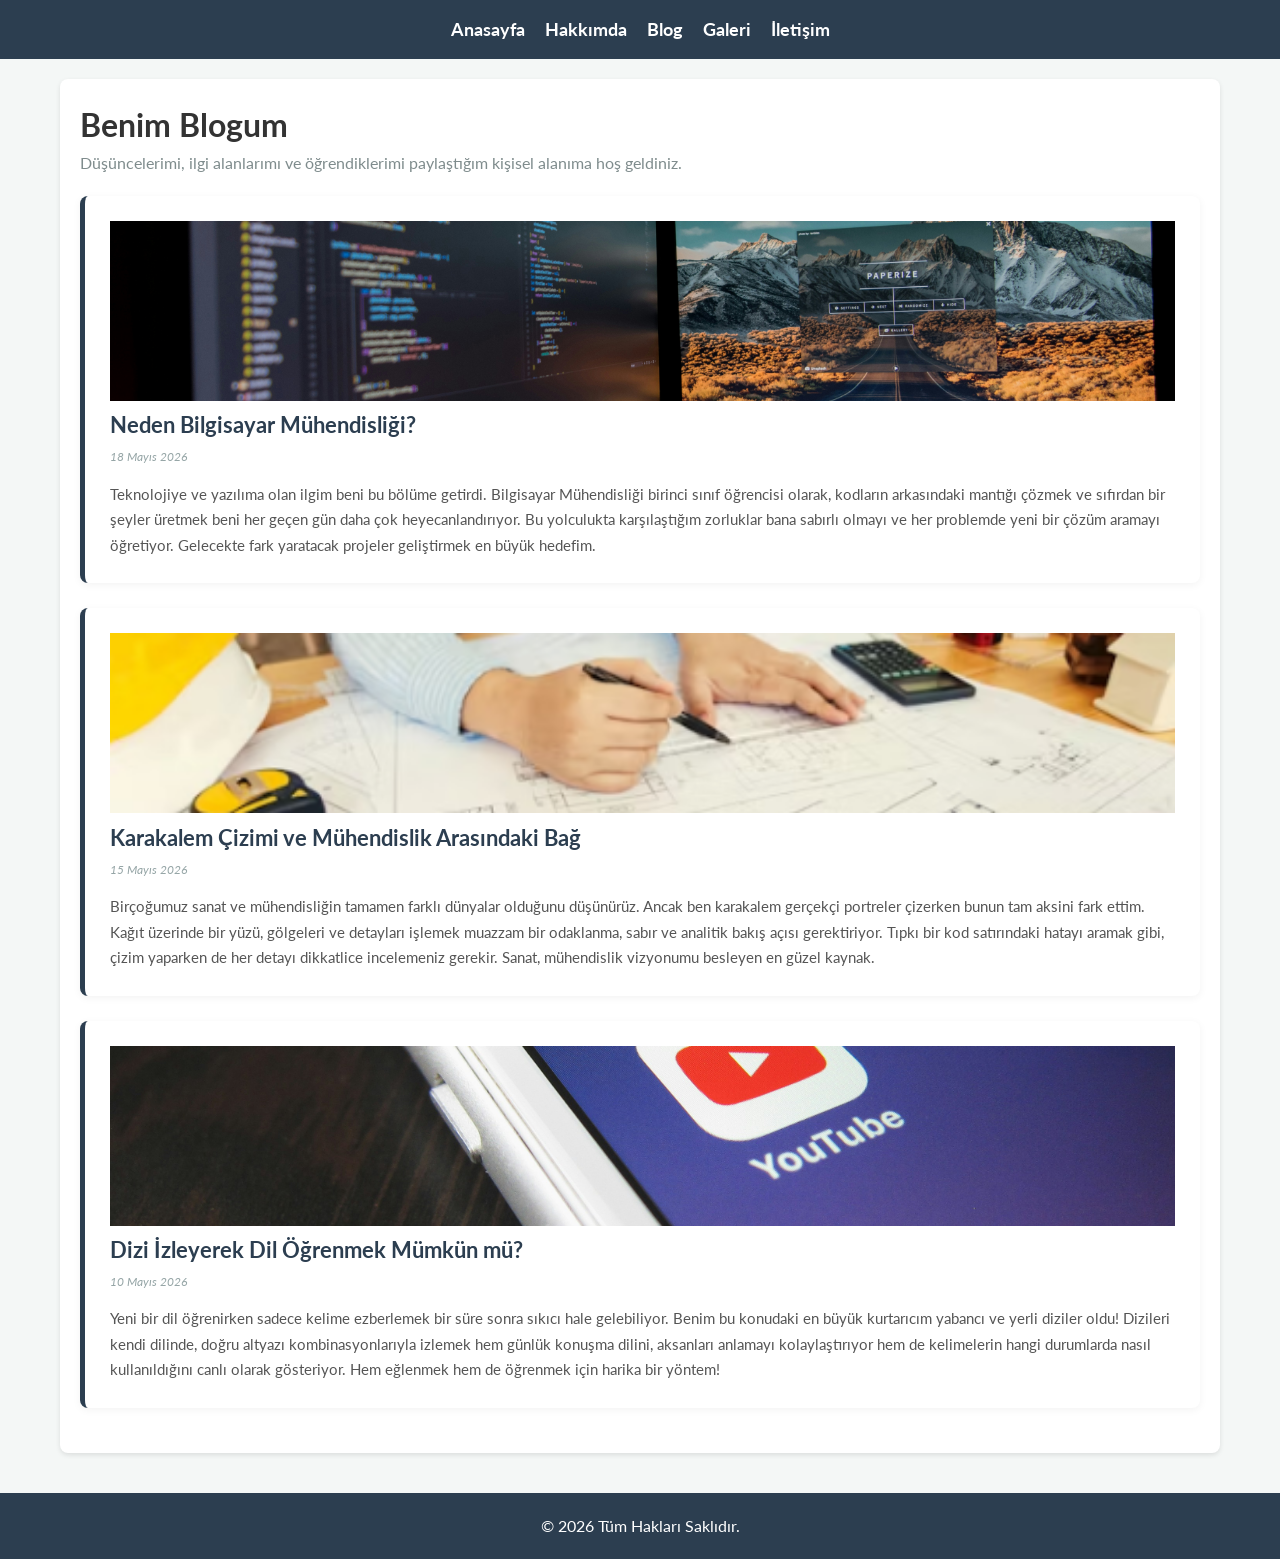
==== blog.html @ 265ef209 "first commit" ====
<!DOCTYPE html>
<html lang="tr">

<head>
    <meta charset="UTF-8">
    <meta name="viewport" content="width=device-width, initial-scale=1.0">
    <title>Kişisel Web Sayfam | blog</title>
    <link rel="preconnect" href="https://fonts.googleapis.com">
    <link rel="preconnect" href="https://fonts.gstatic.com" crossorigin>
    <link href="https://fonts.googleapis.com/css2?family=Lato:wght@300;400;700&display=swap" rel="stylesheet">
    <link rel="stylesheet" href="style.css">
</head>

<body>

    <header>
        <nav class="nav-menu">
            <a href="index.html">Anasayfa</a>
            <a href="hakkımda.html">Hakkımda</a>
            <a href="blog.html">Blog</a>
            <a href="galeri.html">Galeri</a>
            <a href="iletişim.html">İletişim</a>
        </nav>
    </header>

    <div class="container">
        <main class="content">
            <h1>Benim Blogum</h1>
            <p style="margin-bottom: 20px; color: #7f8c8d;">Düşüncelerimi, ilgi alanlarımı ve öğrendiklerimi paylaştığım
                kişisel alanıma hoş geldiniz.</p>

            <article class="blog-post">
                <img src="img/bilgisayar.jpg" class="blog-image">
                <h2>Neden Bilgisayar Mühendisliği?</h2>
                <div class="date">18 Mayıs 2026</div>
                <p>Teknolojiye ve yazılıma olan ilgim beni bu bölüme getirdi. Bilgisayar Mühendisliği birinci sınıf
                    öğrencisi olarak, kodların arkasındaki mantığı çözmek ve sıfırdan bir şeyler üretmek beni her geçen
                    gün daha çok heyecanlandırıyor. Bu yolculukta karşılaştığım zorluklar bana sabırlı olmayı ve her
                    problemde yeni bir çözüm aramayı öğretiyor. Gelecekte fark yaratacak projeler geliştirmek en büyük
                    hedefim.</p>
            </article>

            <article class="blog-post">
                <img src="img/çizgi.png" class="blog-image">
                <h2>Karakalem Çizimi ve Mühendislik Arasındaki Bağ</h2>
                <div class="date">15 Mayıs 2026</div>
                <p>Birçoğumuz sanat ve mühendisliğin tamamen farklı dünyalar olduğunu düşünürüz. Ancak ben karakalem
                    gerçekçi portreler çizerken bunun tam aksini fark ettim. Kağıt üzerinde bir yüzü, gölgeleri ve
                    detayları işlemek muazzam bir odaklanma, sabır ve analitik bakış açısı gerektiriyor. Tıpkı bir kod
                    satırındaki hatayı aramak gibi, çizim yaparken de her detayı dikkatlice incelemeniz gerekir. Sanat,
                    mühendislik vizyonumu besleyen en güzel kaynak.</p>
            </article>

            <article class="blog-post">
                <img src="img/video.jpg" class="blog-image">
                <h2>Dizi İzleyerek Dil Öğrenmek Mümkün mü?</h2>
                <div class="date">10 Mayıs 2026</div>
                <p>Yeni bir dil öğrenirken sadece kelime ezberlemek bir süre sonra sıkıcı hale gelebiliyor. Benim bu
                    konudaki en büyük kurtarıcım yabancı ve yerli diziler oldu! Dizileri kendi dilinde, doğru altyazı
                    kombinasyonlarıyla izlemek hem günlük konuşma dilini, aksanları anlamayı kolaylaştırıyor hem de
                    kelimelerin hangi durumlarda nasıl kullanıldığını canlı olarak gösteriyor. Hem eğlenmek hem de
                    öğrenmek için harika bir yöntem!</p>
            </article>
        </main>
    </div>

    <footer>
        <p>&copy; 2026 Tüm Hakları Saklıdır.</p>
    </footer>

</body>

</html>
---- style.css ----
/* Сброс стилей и подключение шрифта Lato */
* {
    margin: 0;
    padding: 0;
    box-sizing: border-box;
    font-family: 'Lato', sans-serif;
}

body {
    background-color: #f4f7f6;
    color: #333;
    line-height: 1.6;
}

/* Меню навигации */
header {
    background-color: #2c3e50;
    padding: 15px;
}

.nav-menu {
    display: flex;
    justify-content: center;
    gap: 20px;
}

.nav-menu a {
    color: white;
    text-decoration: none;
    font-weight: bold;
    font-size: 18px;
}

.nav-menu a:hover {
    color: #1abc9c;
}

/* Сетка: контент + сайдбар справа */
.container {
    display: flex;
    max-width: 1200px;
    margin: 20px auto;
    padding: 0 20px;
    gap: 30px;
}

.content {
    flex: 3;
    background: white;
    padding: 20px;
    border-radius: 8px;
    box-shadow: 0 2px 5px rgba(0,0,0,0.1);
}

.sidebar {
    flex: 1;
    background: #eef2f3;
    padding: 20px;
    border-radius: 8px;
    height: fit-content;
}

.img{
    width: 60px;
    height: 60px;
    margin-left: 10px;
    margin-bottom: 10px;
}

.links{
    margin-bottom: 20px;
}

.başlık{
    color: #2c3e50;
}

.img1{
    width: 250px;
    flex: 1;               /* Заставляет все картинки делиться местом поровну */
    height: 200px;         /* Задаем им ОДИНАКОВУЮ высоту */
    object-fit: cover;     /* Самое важное! Картинка подстроится под размер и не сожмется уродливо */
    border-radius: 6px;
}


.education-block {
    display: flex;
    align-items: center;
    gap: 20px;
    margin: 20px 0;
}

.education-text {
    flex: 2;
    width: 700px;
}

.certificate-img {
    flex: 1;
}

.certificate-img img {
    width: 100%;
    border-radius: 6px;
    box-shadow: 0 4px 8px rgba(0,0,0,0.1); /* Легкая тень, чтобы сертификат выделялся */
    transition: transform 0.3s;
}

/* Эффект при наведении — картинка чуть увеличится */
.certificate-img img:hover {
    transform: scale(1.05);
}

/* Адаптивность для мобилок */
@media (max-width: 600px) {
    .education-block {
        flex-direction: column;
    }
}   

@media (max-width: 768px) {
    .container {
        flex-direction: column;
    }
}

.cards_grid {
    display: grid;
    grid-template-columns: repeat(auto-fit, minmax(250px, 1fr)); /* Карточки сами подстроятся под размер экрана */
    gap: 20px;
    margin-top: 25px;
}

.profile_card {
    background: #ffffff;
    border-radius: 10px;
    overflow: hidden; /* Чтобы картинка не вылезала за скругленные края */
    box-shadow: 0 4px 12px rgba(0, 0, 0, 0.08); /* Мягкая красивая тень */
    transition: transform 0.3s ease, box-shadow 0.3s ease;
}

.profile_card:hover {
    transform: translateY(-5px); /* Карточка изящно приподнимается */
    box-shadow: 0 8px 20px rgba(0, 0, 0, 0.15);
}


.profile_card img {
    width: 100%;
    height: 180px;
    object-fit: cover;
}

.profile_card p {
    width: 250px;
    padding: 15px;
    font-size: 14px;
    color: #444;
    line-height: 1.5;
}

.ben{
    margin-left: 43%;
}
.ben_txt{
    text-align: center; 
    width: 1000px;
    margin-left: 250px;
}


.blog-post {
    background: #ffffff;
    padding: 25px;
    border-radius: 8px;
    margin-bottom: 25px; /* Отступ между постами */
    box-shadow: 0 2px 8px rgba(0,0,0,0.05);
    border-left: 5px solid #2c3e50; /* Красивая цветная полоска слева */
}


.blog-post h2 {
    color: #2c3e50;
    font-size: 22px;
    margin-bottom: 5px;
}


.blog-post .date {
    font-size: 12px;
    color: #95a5a6;
    margin-bottom: 15px;
    font-style: italic;
}


.blog-post p {
    font-size: 15px;
    color: #555;
    line-height: 1.7;
}

.blog-image {
    width: 100%;
    height: 180px;
    object-fit: cover; 
}

.gallery-grid {
    display: grid;
    grid-template-columns: repeat(auto-fit, minmax(200px, 1fr));
    gap: 15px;
}

.gallery-item {
    background: #ffffff;
    border-radius: 8px;
    overflow: hidden;
    box-shadow: 0 4px 10px rgba(0, 0, 0, 0.05);
    height: 200px;
}

.gallery-item img {
    width: 100%;
    height: 100%;
    object-fit: cover;
    transition: transform 0.4s ease;
}


.gallery-item img:hover {
    transform: scale(1.08); 
}

/* Стиль для самой формы */
.contact-form {
    display: flex;
    flex-direction: column;
    max-width: 500px; /* Чтобы форма не растягивалась на весь экран */
    margin-top: 20px;
}

/* Названия полей */
.contact-form label {
    margin-bottom: 5px;
    font-weight: bold;
    color: #2c3e50;
    font-size: 14px;
}

/* Поля ввода и текстовая область */
.contact-form input, 
.contact-form textarea {
    padding: 10px;
    margin-bottom: 15px;
    border: 1px solid #ccc;
    border-radius: 6px;
    font-family: 'Lato', sans-serif; /* Помним про шрифт из задания */
    font-size: 14px;
}

/* Кнопка отправки */
.submit-btn {
    background-color: #2c3e50; /* Цвет под твою шапку сайта */
    color: white;
    padding: 12px;
    border: none;
    border-radius: 6px;
    cursor: pointer;
    font-weight: bold;
    transition: background 0.3s ease;
}

/* Эффект при наведении на кнопку */
.submit-btn:hover {
    background-color: #34495e;
}

footer {
    text-align: center;
    padding: 20px;
    background: #2c3e50;
    color: white;
    margin-top: 40px;
}
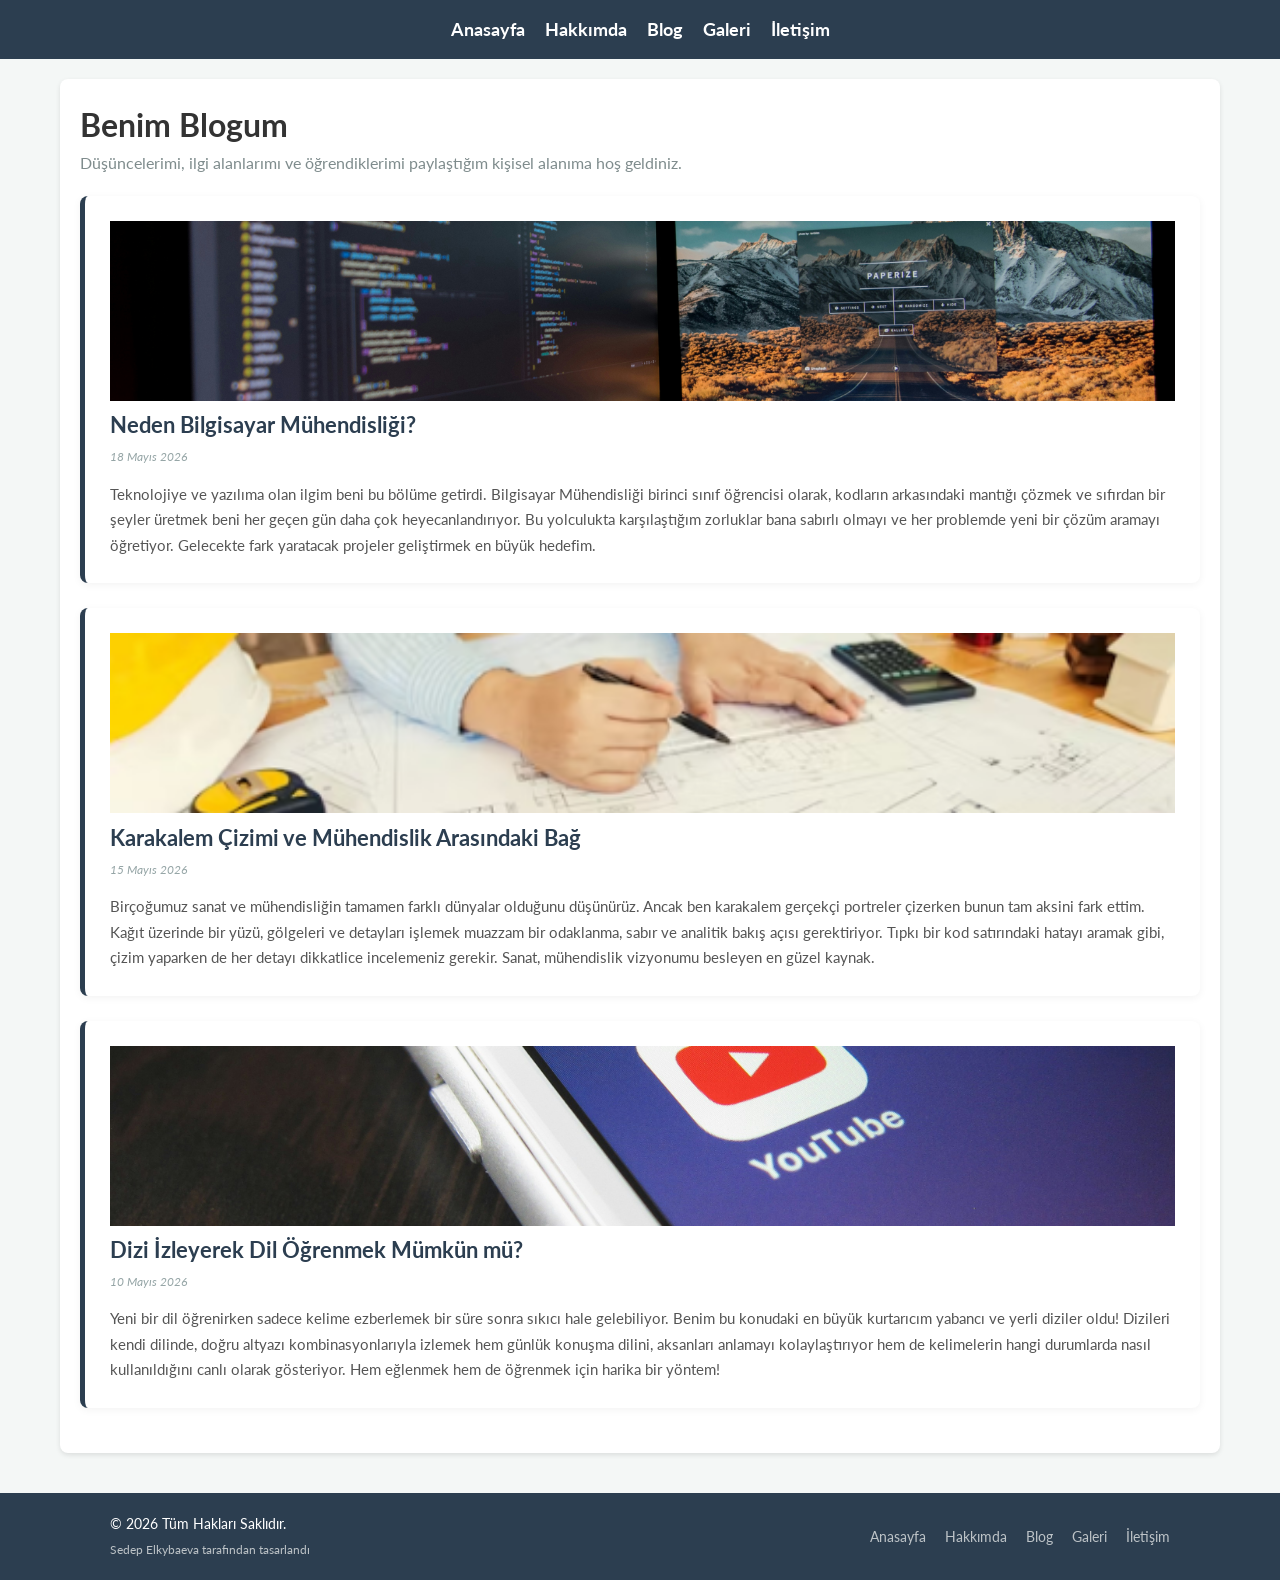
==== commit 3667c6b1: "changed links" ====
--- a/blog.html
+++ b/blog.html
@@ -65,8 +65,21 @@
     </div>
 
     <footer>
-        <p>&copy; 2026 Tüm Hakları Saklıdır.</p>
-    </footer>
+    <div class="footer-content">
+        <div class="footer-left">
+            <p>&copy; 2026 Tüm Hakları Saklıdır.</p>
+            <p style="font-size: 12px; color: #bdc3c7; margin-top: 5px;">Sedep Elkybaeva tarafından tasarlandı</p>
+        </div>
+        
+        <div class="footer-links">
+            <a href="index.html">Anasayfa</a>
+            <a href="hakkimda.html">Hakkımda</a>
+            <a href="blog.html">Blog</a>
+            <a href="galeri.html">Galeri</a>
+            <a href="iletisim.html">İletişim</a>
+        </div>
+    </div>
+</footer>
 
 </body>
 
--- a/style.css
+++ b/style.css
@@ -1,4 +1,4 @@
-/* Сброс стилей и подключение шрифта Lato */
+
 * {
     margin: 0;
     padding: 0;
@@ -12,7 +12,6 @@
     line-height: 1.6;
 }
 
-/* Меню навигации */
 header {
     background-color: #2c3e50;
     padding: 15px;
@@ -35,7 +34,6 @@
     color: #1abc9c;
 }
 
-/* Сетка: контент + сайдбар справа */
 .container {
     display: flex;
     max-width: 1200px;
@@ -77,10 +75,9 @@
 
 .img1{
     width: 250px;
-    flex: 1;               /* Заставляет все картинки делиться местом поровну */
-    height: 200px;         /* Задаем им ОДИНАКОВУЮ высоту */
-    object-fit: cover;     /* Самое важное! Картинка подстроится под размер и не сожмется уродливо */
-    border-radius: 6px;
+    flex: 1;               
+    height: 200px;         
+    object-fit: cover;     
 }
 
 
@@ -103,16 +100,16 @@
 .certificate-img img {
     width: 100%;
     border-radius: 6px;
-    box-shadow: 0 4px 8px rgba(0,0,0,0.1); /* Легкая тень, чтобы сертификат выделялся */
+    box-shadow: 0 4px 8px rgba(0,0,0,0.1);
     transition: transform 0.3s;
 }
 
-/* Эффект при наведении — картинка чуть увеличится */
+
 .certificate-img img:hover {
     transform: scale(1.05);
 }
 
-/* Адаптивность для мобилок */
+
 @media (max-width: 600px) {
     .education-block {
         flex-direction: column;
@@ -129,19 +126,18 @@
     display: grid;
     grid-template-columns: repeat(auto-fit, minmax(250px, 1fr)); /* Карточки сами подстроятся под размер экрана */
     gap: 20px;
-    margin-top: 25px;
+
 }
 
 .profile_card {
     background: #ffffff;
     border-radius: 10px;
-    overflow: hidden; /* Чтобы картинка не вылезала за скругленные края */
-    box-shadow: 0 4px 12px rgba(0, 0, 0, 0.08); /* Мягкая красивая тень */
-    transition: transform 0.3s ease, box-shadow 0.3s ease;
+    overflow: hidden; 
+    box-shadow: 0 4px 12px rgba(0, 0, 0, 0.08); 
 }
 
 .profile_card:hover {
-    transform: translateY(-5px); /* Карточка изящно приподнимается */
+    transform: translateY(-5px); 
     box-shadow: 0 8px 20px rgba(0, 0, 0, 0.15);
 }
 
@@ -163,23 +159,16 @@
 .ben{
     margin-left: 43%;
 }
-.ben_txt{
-    text-align: center; 
-    width: 1000px;
-    margin-left: 250px;
-}
-
 
 .blog-post {
     background: #ffffff;
     padding: 25px;
     border-radius: 8px;
-    margin-bottom: 25px; /* Отступ между постами */
+    margin-bottom: 25px;
     box-shadow: 0 2px 8px rgba(0,0,0,0.05);
-    border-left: 5px solid #2c3e50; /* Красивая цветная полоска слева */
-}
-
-
+    border-left: 5px solid #2c3e50; 
+
+}
 .blog-post h2 {
     color: #2c3e50;
     font-size: 22px;
@@ -233,15 +222,14 @@
     transform: scale(1.08); 
 }
 
-/* Стиль для самой формы */
 .contact-form {
     display: flex;
     flex-direction: column;
-    max-width: 500px; /* Чтобы форма не растягивалась на весь экран */
+    max-width: 500px; 
     margin-top: 20px;
 }
 
-/* Названия полей */
+
 .contact-form label {
     margin-bottom: 5px;
     font-weight: bold;
@@ -249,20 +237,20 @@
     font-size: 14px;
 }
 
-/* Поля ввода и текстовая область */
+
 .contact-form input, 
 .contact-form textarea {
     padding: 10px;
     margin-bottom: 15px;
     border: 1px solid #ccc;
     border-radius: 6px;
-    font-family: 'Lato', sans-serif; /* Помним про шрифт из задания */
-    font-size: 14px;
-}
-
-/* Кнопка отправки */
+    font-family: 'Lato', sans-serif; 
+    font-size: 14px;
+}
+
+
 .submit-btn {
-    background-color: #2c3e50; /* Цвет под твою шапку сайта */
+    background-color: #2c3e50; 
     color: white;
     padding: 12px;
     border: none;
@@ -272,15 +260,51 @@
     transition: background 0.3s ease;
 }
 
-/* Эффект при наведении на кнопку */
+
 .submit-btn:hover {
     background-color: #34495e;
 }
 
 footer {
-    text-align: center;
-    padding: 20px;
-    background: #2c3e50;
+    background-color: #2c3e50; 
+    padding: 20px 0;
+    margin-top: 40px;
+}
+
+.footer-content {
+    max-width: 1100px; 
+    margin: 0 auto;
+    display: flex;
+    justify-content: space-between; 
+    align-items: center;
+    padding: 0 20px;
+}
+
+.footer-left p {
+    margin: 0;
     color: white;
-    margin-top: 40px;
+    font-size: 14px;
+}
+
+.footer-links a {
+    color: #bdc3c7;
+    text-decoration: none;
+    font-size: 14px;
+    margin-left: 15px;
+    transition: color 0.3s ease;
+}
+
+.footer-links a:hover {
+    color: white;
+}
+
+@media (max-width: 600px) {
+    .footer-content {
+        flex-direction: column;
+        gap: 15px;
+        text-align: center;
+    }
+    .footer-links a {
+        margin: 0 7px;
+    }
 }
